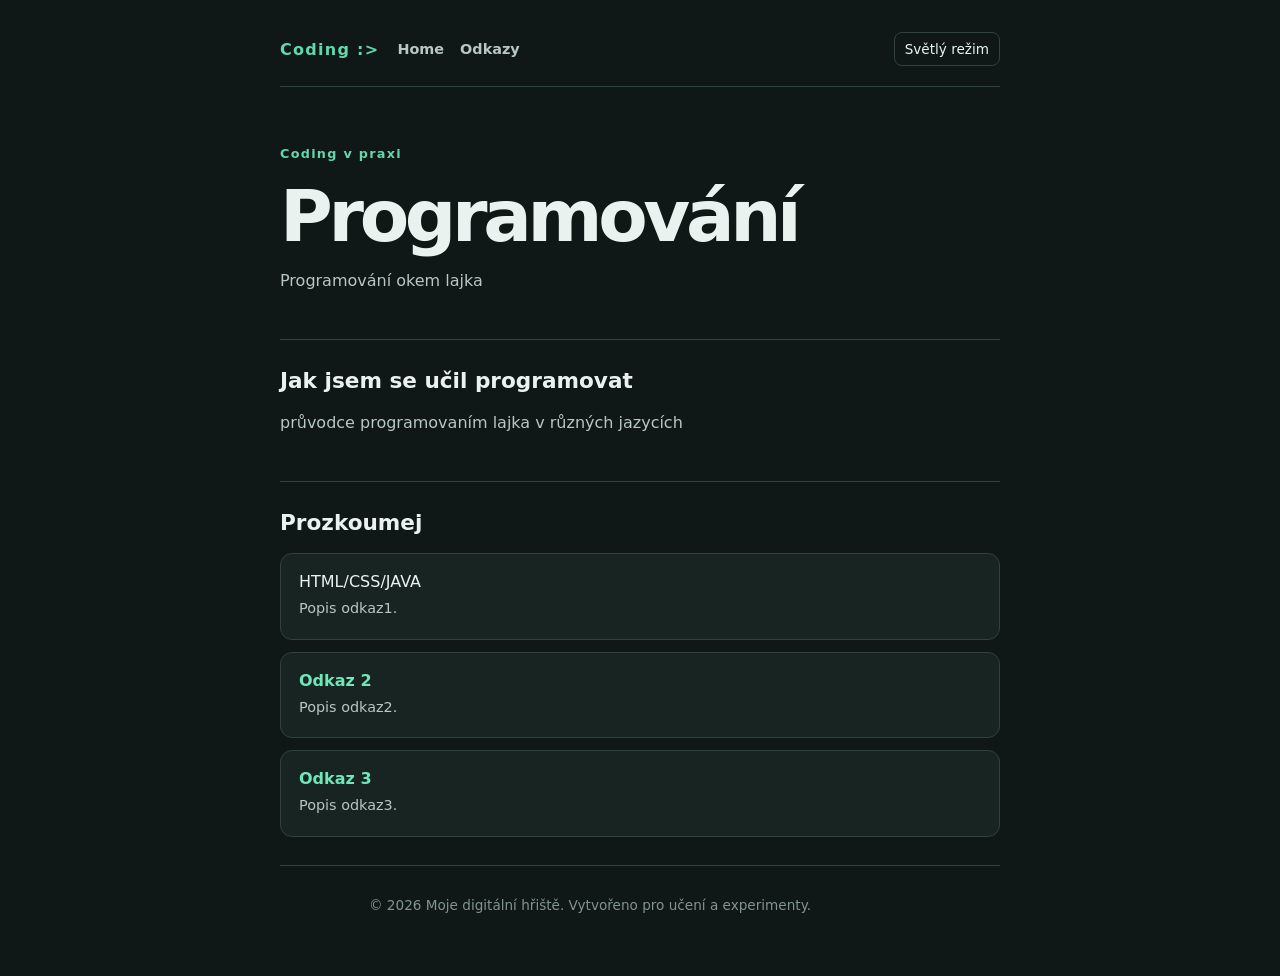
==== coding.html @ 14401765 "Update coding.html" ====
<!doctype html>
<html lang="cs">
<head>
  <meta charset="utf-8">
  <meta name="viewport" content="width=device-width, initial-scale=1">
  <title>Coding</title>
  <meta name="description" content="programování">
  <link rel="stylesheet" href="style.css?v=2">
</head>

<body>
<header>
  <a class="brand" href="/">Coding :> </a>

  <nav aria-label="Hlavní navigace">
    <a href="../index.html">Home</a>   
    <a href="#odkazy">Odkazy</a>
  </nav>

  <div class="header-actions">

    <button
      id="theme-toggle"
      type="button"
      aria-label="Přepnout barevný motiv"
      aria-pressed="false"
    >
      Světlý režim
    </button>
  </div>
</header>
  <main>
    <section aria-labelledby="uvod">
      <p>Coding v praxi</p>

      <h1 id="uvod">Programování</h1>

      <p>
        Programování okem lajka 
      </p>
    </section>

    <section aria-labelledby="Jak jsem se učil programovat">
      <h2 id="ted-stavim">Jak jsem se učil programovat</h2>
      <p>průvodce programovaním lajka v různých jazycích</p>
    </section>

    <section aria-labelledby="odkazy">
      <h2 id="odkazy">Prozkoumej</h2>

      <ul>
        <li>
          <a">HTML/CSS/JAVA</a>
          <p>Popis odkaz1.</p>
        </li>

         <li>
          <a>Odkaz 2</a>
          <p>Popis odkaz2.</p>
        </li>

          <li>
          <a>Odkaz 3</a>
          <p>Popis odkaz3.</p>
        </li>
      </ul>
    </section>
  </main>

  <footer>
    <p>© 2026 Moje digitální hřiště. Vytvořeno pro učení a experimenty.</p>
  </footer>
<script src="script.js"></script>
</body>
</html>
---- style.css ----
:root {
  color-scheme: dark;
  --background: #101817;
  --surface: #182421;
  --surface-hover: #20312d;
  --text: #eaf2ef;
  --muted: #b7c7c1;
  --subtle: #81948d;
  --accent: #70e7b9;
  --accent-soft: #62d7aa;
  --border: #31423e;

  font-family: system-ui, sans-serif;
}

html.light-theme {
  color-scheme: light;
  --background: #f3f7f5;
  --surface: #ffffff;
  --surface-hover: #e8f4ee;
  --text: #17251f;
  --muted: #40564c;
  --subtle: #63776e;
  --accent: #087b51;
  --accent-soft: #0b6d49;
  --border: #bfd2c8;
}

* {
  box-sizing: border-box;
}

body {
  max-width: 760px;
  min-height: 100vh;
  margin: 0 auto;
  padding: 32px 20px;
  background: var(--background);
  color: var(--text);
}

header {
  display: flex;
  align-items: center;
  gap: 18px;
  padding-bottom: 20px;
  border-bottom: 1px solid var(--border);
}

.brand {
  color: var(--accent-soft);
  font-weight: 700;
  letter-spacing: 0.08em;
  text-decoration: none;
}

nav {
  display: flex;
  gap: 16px;
}

nav a {
  color: var(--muted);
  font-size: 0.9rem;
  text-decoration: none;
}

nav a:hover {
  color: var(--accent);
  text-decoration: underline;
}

.header-actions {
  display: flex;
  align-items: center;
  gap: 10px;
  margin-left: auto;
}

.status {
  color: var(--muted);
  font-size: 0.85rem;
  white-space: nowrap;
}

#theme-toggle {
  padding: 8px 10px;
  color: var(--text);
  background: transparent;
  border: 1px solid var(--border);
  border-radius: 8px;
  font: inherit;
  font-size: 0.85rem;
}

#theme-toggle:hover {
  background: var(--surface-hover);
  border-color: var(--accent);
}

main {
  margin-top: 56px;
}

section {
  padding: 28px 0;
  border-bottom: 1px solid var(--border);
}

section:first-child {
  padding-top: 0;
}

section > p:first-child {
  color: var(--accent-soft);
  font-size: 0.8rem;
  font-weight: 700;
  letter-spacing: 0.1em;
}

h1,
h2 {
  color: var(--text);
}

h1 {
  max-width: 650px;
  margin: 16px 0;
  font-size: clamp(2.4rem, 7vw, 4.5rem);
  line-height: 1;
  letter-spacing: -0.06em;
}

h2 {
  margin-top: 0;
  font-size: 1.35rem;
}

p {
  max-width: 620px;
  color: var(--muted);
  line-height: 1.65;
}

ul {
  display: grid;
  gap: 12px;
  margin: 0;
  padding: 0;
  list-style: none;
}

li {
  padding: 18px;
  background: var(--surface);
  border: 1px solid var(--border);
  border-radius: 12px;
}

li p {
  margin: 6px 0 0;
  font-size: 0.9rem;
}

a {
  color: var(--accent);
  font-weight: 700;
  text-decoration: none;
}

a:hover {
  text-decoration: underline;
  a:focus-visible,
button:focus-visible {
  outline: 3px solid var(--accent);
  outline-offset: 3px;
}
}

footer {
  padding: 28px 0;
  text-align: center;
}

footer p {
  margin: 0;
  color: var(--subtle);
  font-size: 0.85rem;
}

@media (max-width: 620px) {
  body {
    padding: 24px 16px;
  }

  header {
    align-items: flex-start;
    flex-direction: column;
    gap: 12px;
  }

  nav {
    flex-wrap: wrap;
  }

  .header-actions {
    margin-left: 0;
  }
}
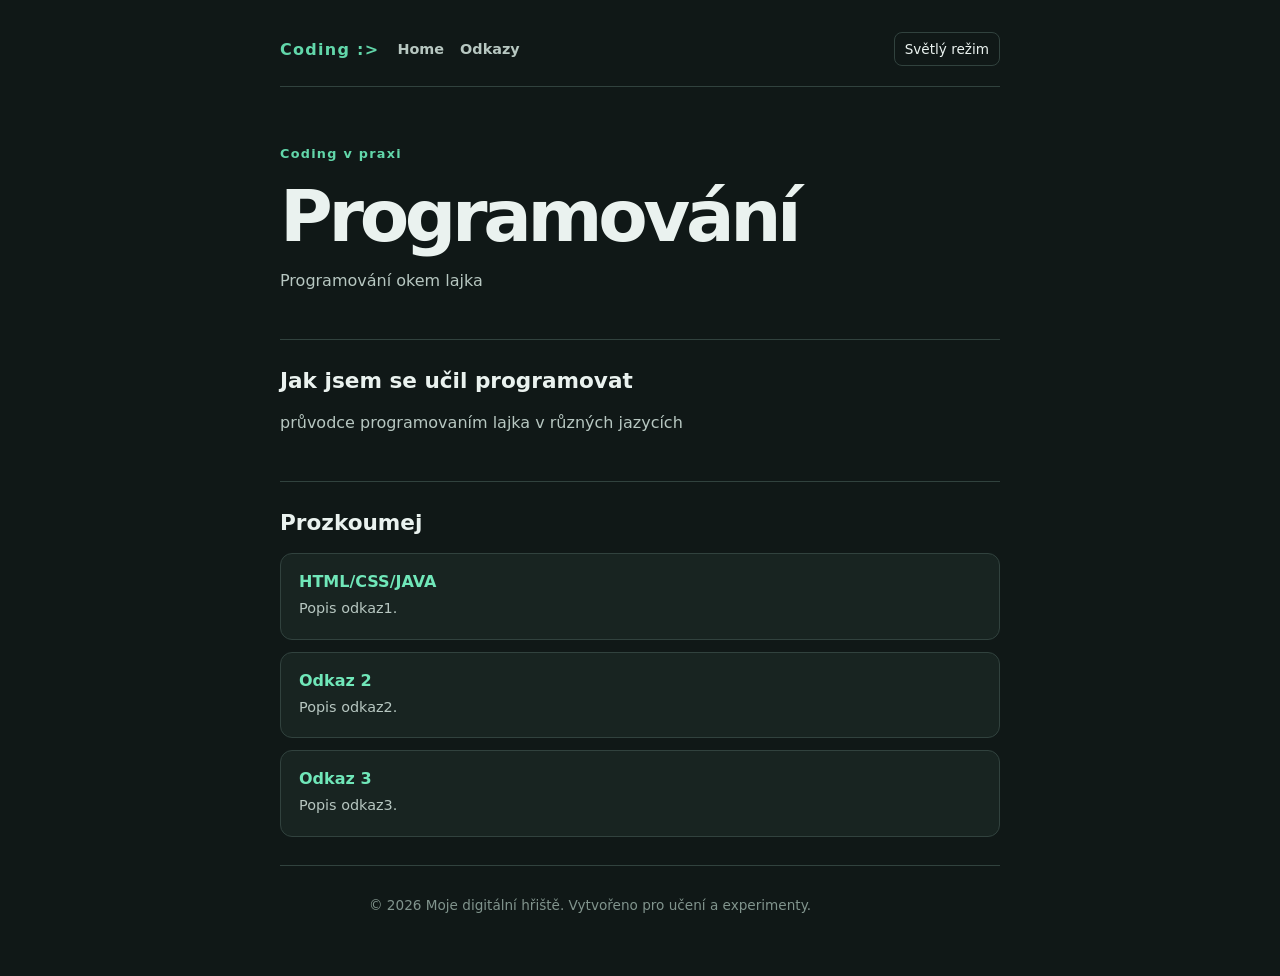
==== commit f317b1d4: "Fix anchor tag syntax in coding.html" ====
--- a/coding.html
+++ b/coding.html
@@ -49,8 +49,8 @@
       <h2 id="odkazy">Prozkoumej</h2>
 
       <ul>
-        <li>
-          <a">HTML/CSS/JAVA</a>
+         <li>
+          <a>HTML/CSS/JAVA</a>
           <p>Popis odkaz1.</p>
         </li>
 
@@ -59,10 +59,10 @@
           <p>Popis odkaz2.</p>
         </li>
 
-          <li>
+        <li>
           <a>Odkaz 3</a>
           <p>Popis odkaz3.</p>
-        </li>
+       </li>
       </ul>
     </section>
   </main>
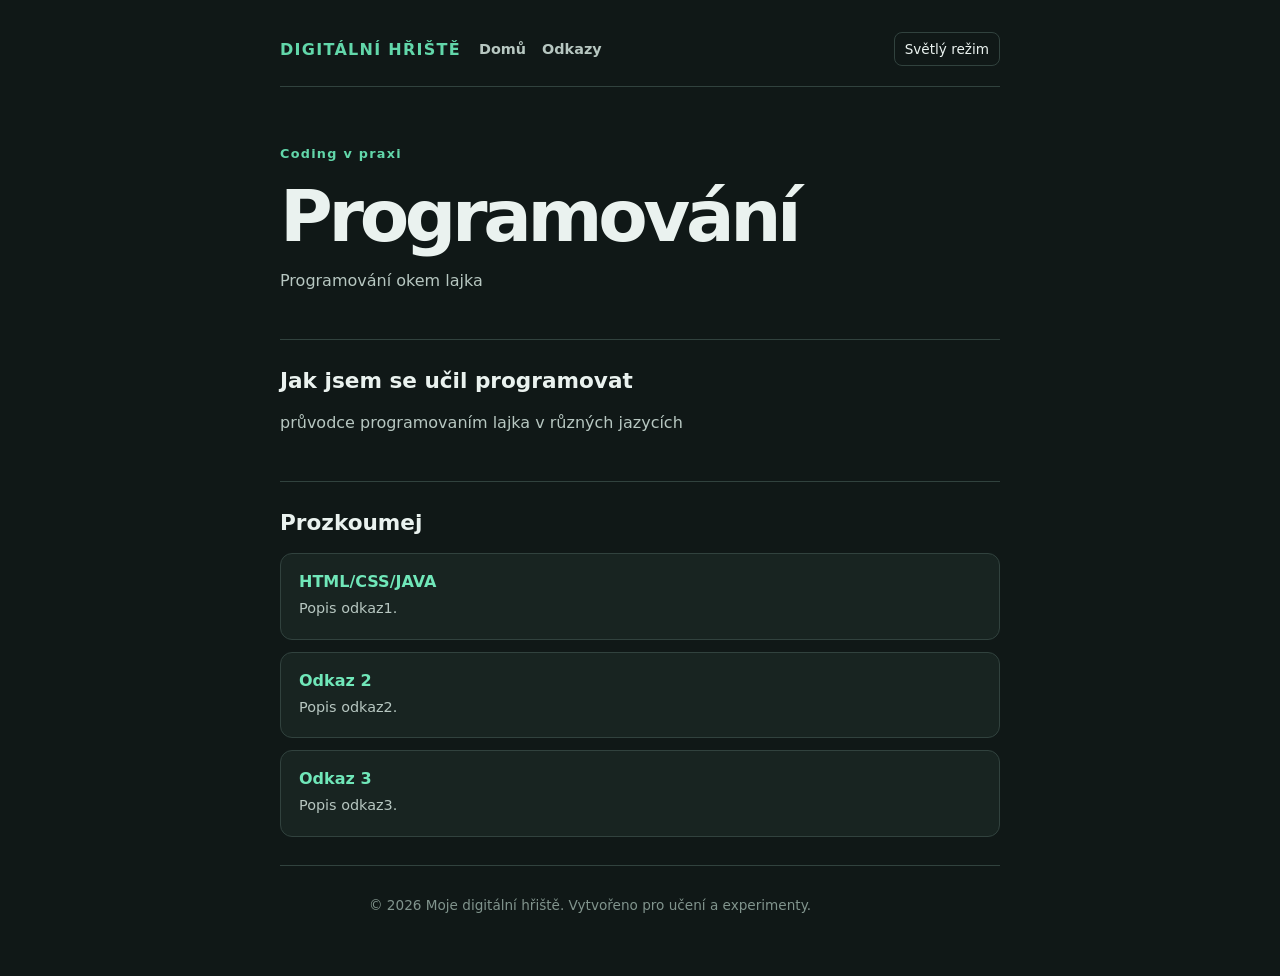
==== commit 15343e61: "sjednoť značku a jazyk navigace" ====
--- a/coding.html
+++ b/coding.html
@@ -3,17 +3,20 @@
 <head>
   <meta charset="utf-8">
   <meta name="viewport" content="width=device-width, initial-scale=1">
-  <title>Coding</title>
-  <meta name="description" content="programování">
+<title>Programování | Digitální hřiště</title>
+<meta
+  name="description"
+  content="Zápisky začátečníka z učení programování, tvorby webů a technických projektů."
+>
   <link rel="stylesheet" href="style.css?v=2">
 </head>
 
 <body>
 <header>
-  <a class="brand" href="/">Coding :> </a>
+  <a class="brand" href="index.html">DIGITÁLNÍ HŘIŠTĚ</a>
 
   <nav aria-label="Hlavní navigace">
-    <a href="../index.html">Home</a>   
+    <a href="index.html">Domů</a>  
     <a href="#odkazy">Odkazy</a>
   </nav>
 
--- a/style.css
+++ b/style.css
@@ -170,11 +170,12 @@
 
 a:hover {
   text-decoration: underline;
-  a:focus-visible,
+}
+
+a:focus-visible,
 button:focus-visible {
   outline: 3px solid var(--accent);
   outline-offset: 3px;
-}
 }
 
 footer {
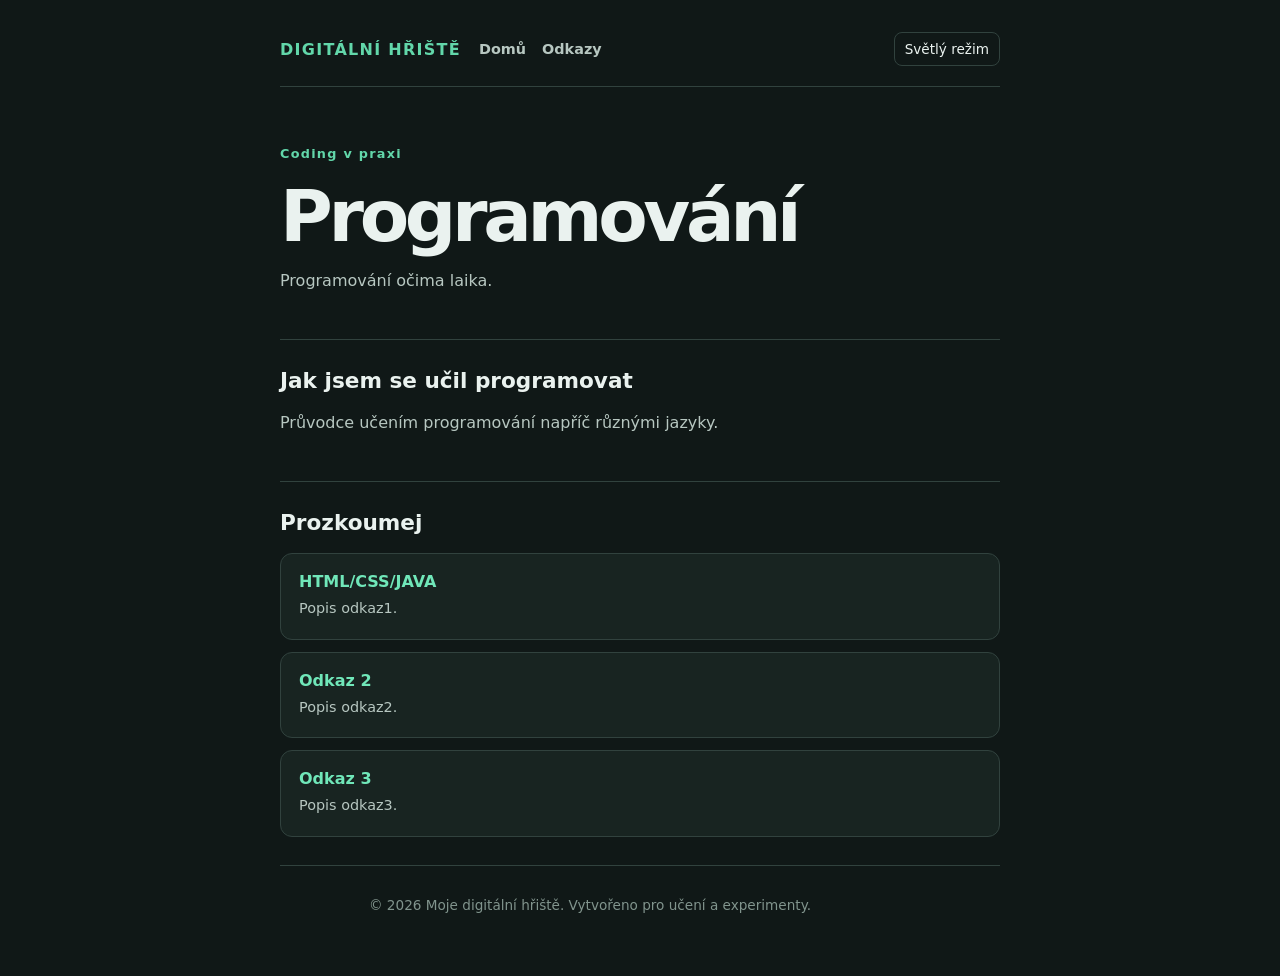
==== commit 355980bd: "Zpřesnit úvodní texty stránky Programování" ====
--- a/coding.html
+++ b/coding.html
@@ -38,14 +38,12 @@
 
       <h1 id="uvod">Programování</h1>
 
-      <p>
-        Programování okem lajka 
-      </p>
+      <p>Programování očima laika.</p>
     </section>
 
     <section aria-labelledby="Jak jsem se učil programovat">
       <h2 id="ted-stavim">Jak jsem se učil programovat</h2>
-      <p>průvodce programovaním lajka v různých jazycích</p>
+      <p>Průvodce učením programování napříč různými jazyky.</p>
     </section>
 
     <section aria-labelledby="odkazy">
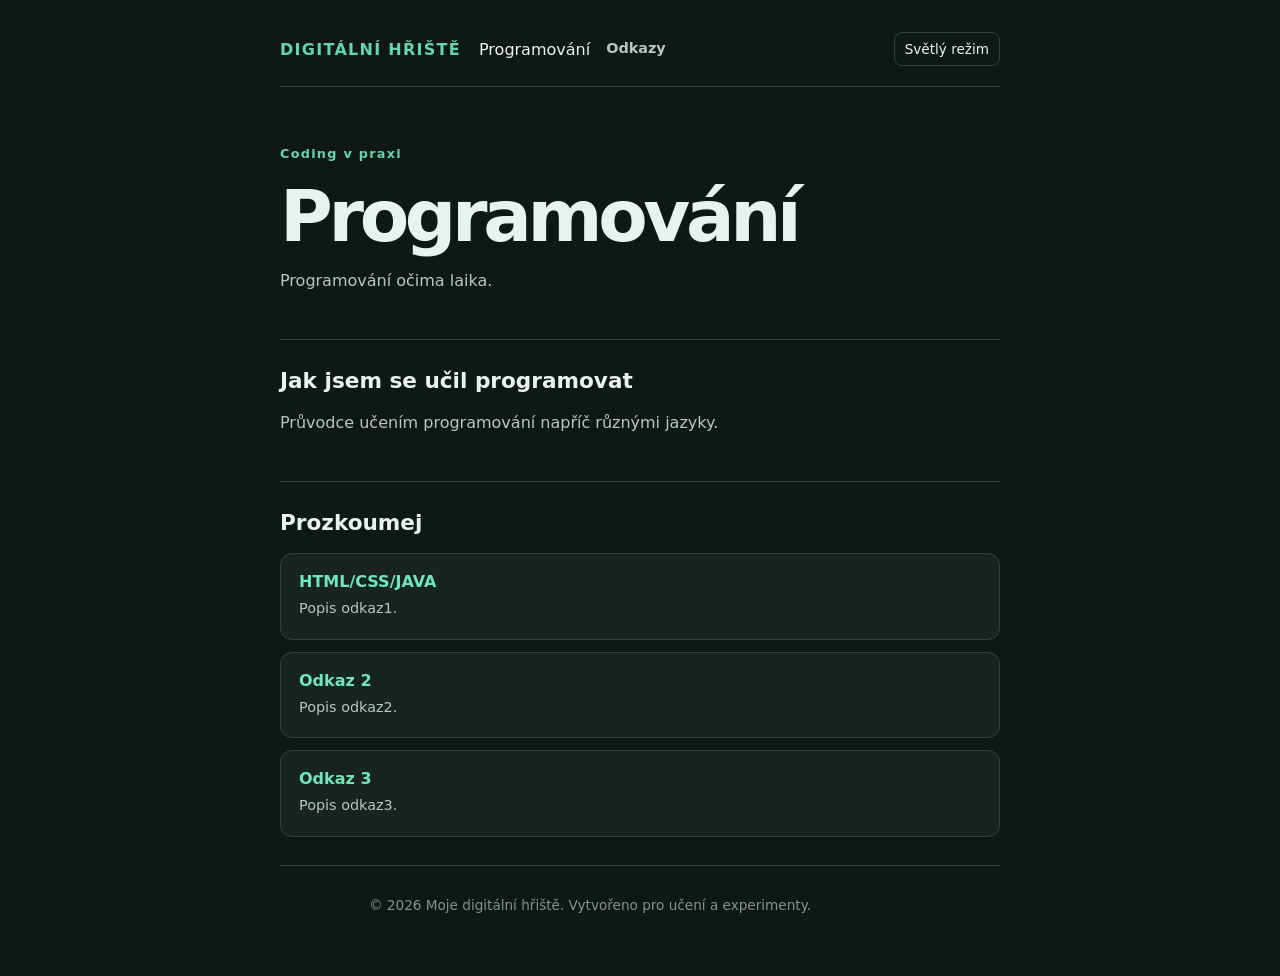
==== commit e25fd364: "přidej navigaci na stránku Programování" ====
--- a/coding.html
+++ b/coding.html
@@ -16,7 +16,7 @@
   <a class="brand" href="index.html">DIGITÁLNÍ HŘIŠTĚ</a>
 
   <nav aria-label="Hlavní navigace">
-    <a href="index.html">Domů</a>  
+    <span aria-current="page">Programování</span>
     <a href="#odkazy">Odkazy</a>
   </nav>
 
@@ -49,7 +49,7 @@
     <section aria-labelledby="odkazy">
       <h2 id="odkazy">Prozkoumej</h2>
 
-      <ul>
+      <ul class="card-list">
          <li>
           <a>HTML/CSS/JAVA</a>
           <p>Popis odkaz1.</p>
--- a/style.css
+++ b/style.css
@@ -142,7 +142,7 @@
   line-height: 1.65;
 }
 
-ul {
+.card-list {
   display: grid;
   gap: 12px;
   margin: 0;
@@ -150,14 +150,14 @@
   list-style: none;
 }
 
-li {
+.card-list li {
   padding: 18px;
   background: var(--surface);
   border: 1px solid var(--border);
   border-radius: 12px;
 }
 
-li p {
+.card-list li p {
   margin: 6px 0 0;
   font-size: 0.9rem;
 }
